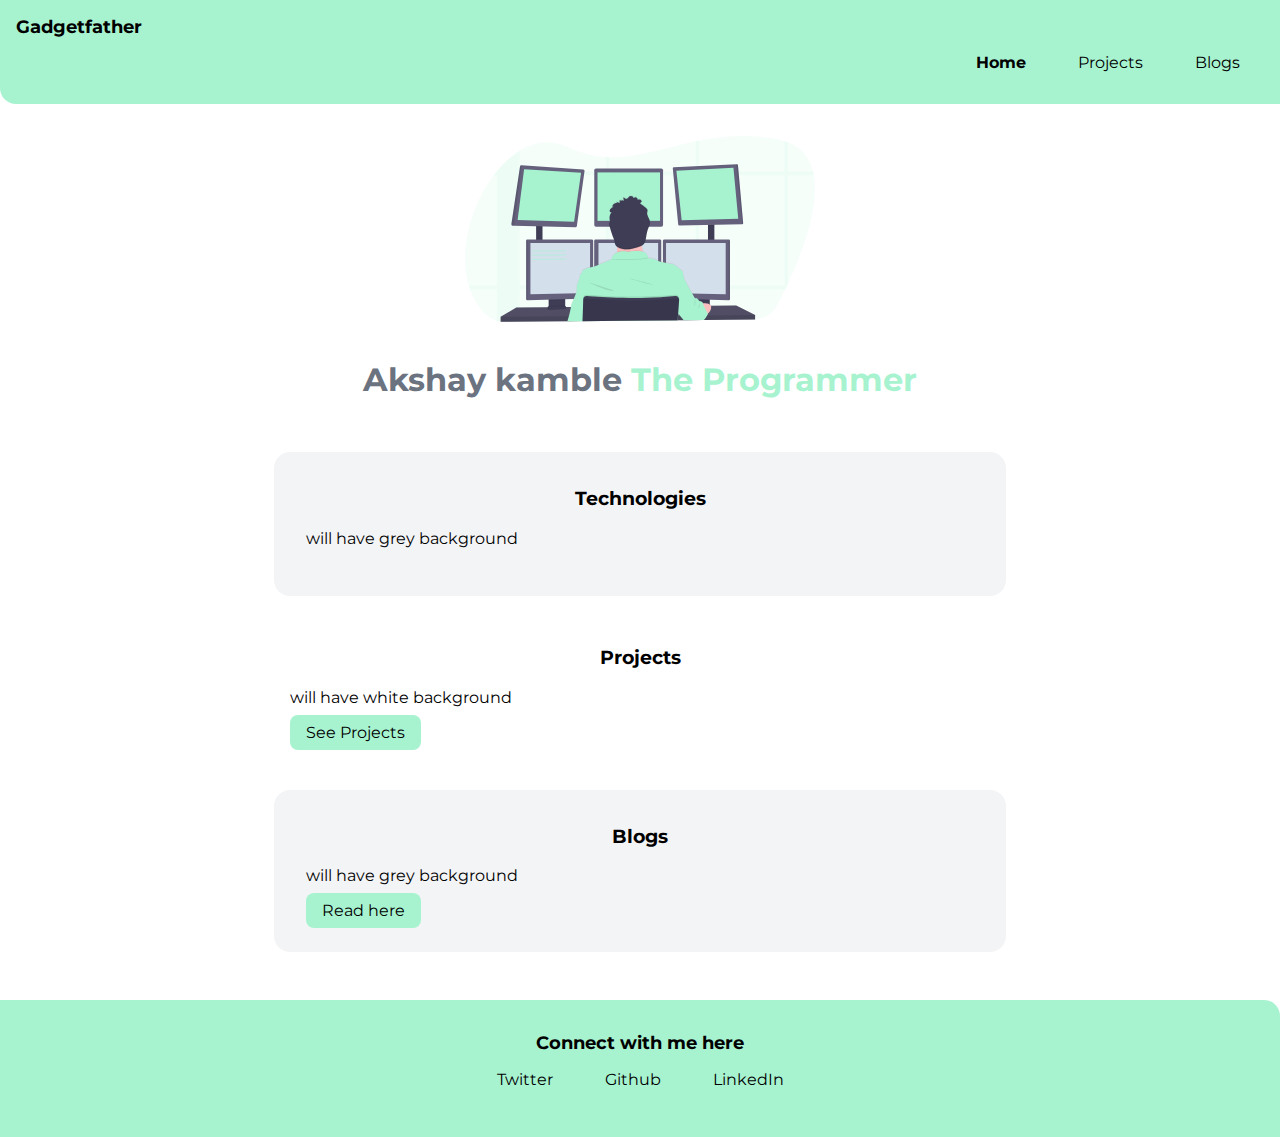
==== index.html @ e3aadf2a "Update index.html" ====
<!DOCTYPE html>
<html lang="en">
<head>
    <meta charset="UTF-8">
    <meta http-equiv="X-UA-Compatible" content="IE=edge">
    <meta name="viewport" content="width=device-width, initial-scale=1.0">
    <link rel="stylesheet" href="style.css">
    <title>Home | Gadgetfather </title>
</head>
<body>
    <nav class="navigation container">
        <div class="nav-brand">Gadgetfather</div>
        <ul class="non-bullet nav-icons">
            <li class="list-inline ">
                <a class="link link-active" href="/">Home</a>
            </li>
            <li class="list-inline">
                <a class="link" href="projects.html">Projects</a>
            </li>
            <li class="list-inline">
                <a class="link" href="blog.html">Blogs</a>
            </li>
        </ul>
    </nav>
    <header class="hero">
        <img class="hero-image" src="/images/hero-image.svg" alt="">
        <h1 class="hero-heading">Akshay kamble <span class="heading-inverted">The Programmer</span> </h1>
    </header>
    
    <section class="section ow center curve">
        <div class="container center space">
            <h3>Technologies</h3>
            <p>will have grey background</p>
        </div>

    </section>

    <section class="section ">
        <div class="container center space ">
            <h3>Projects</h3>
            <p>will have white background</p>
            <a class="primarylink link" href="projects.html">See Projects</a>
        </div>
    </section>

    <section class="section ow center curve">
        <div class="container center space">
            <h3>Blogs</h3>
            <p>will have grey background</p>
            <a class="primarylink link" href="blog.html">Read here</a>
        </div>

    </section>

    <footer class="footer ">
        <div class="footer-header">Connect with me here </div>
        <ul class="social-links non-bullet">
            <li class="list-inline">
                <a class="link" href="https://www.twitter.com/gadgetfather">Twitter</a>
            </li>
            <li class="list-inline">
                <a class="link" href="https://www.github.com/gadgetfather">Github</a>
            </li>
            <li class="list-inline">
                <a class="link" href="https://www.linkedin.com/in/gadgetfather/">LinkedIn</a>
            </li>
        </ul>
    </footer>
    
</body>
</html>
---- style.css ----
@import url('https://fonts.googleapis.com/css2?family=Montserrat:wght@400;700&display=swap');

:root{
    --primary-color: #A7F3D0;
    --grey: 
    #6B7280;
    --ow : 
    #F3F4F6;
}

body{
    font-family: 'Montserrat', sans-serif;
    margin:0px ;
}
hr{
    margin: 2rem 0rem;
}

.container{
    padding-left: 1rem;
    padding-right: 1rem;
}

.center{
    max-width: 700px;
    margin: auto;

}
/* links */
.link{
    text-decoration: none;
    padding: 0.5rem 1rem;
}
.primarylink{
    background-color: var(--primary-color);
    border-radius: 0.5rem;
    color: black;
    
}
.secondarylink{
    color: black;
    border-radius: 0.5rem;
    border: 1px solid var(--primary-color);
}

/* list */
.non-bullet{
    list-style: none;
}
.list-inline{
    display: inline;
    padding:0rem 0.5rem;
}
/* navigation */
.navigation{
    background-color: var(--primary-color);
    color: black;
    padding: 1rem;
    border-bottom-left-radius: 1rem;
}

.navigation .nav-brand{
    font-weight: bold;
    font-size: 1.1rem;
    
}

.navigation .nav-icons {
    text-align: right;
}

.navigation .link{
    color: black;
    }
.navigation .link-active{
    font-weight: bold;
}
/* header */
.hero{
    padding: 2rem;
    
}
.hero .hero-image{
    max-width: 350px;
    display: block;
    margin: auto;
}
.hero .hero-heading{
    text-align: center;
    padding-top: 1rem;
    color: var(--grey);
}
.hero .hero-heading .heading-inverted{
    color: var(--primary-color);
}

/* sections */
.section{
    padding:1rem;
    margin-bottom: 1rem;
}
.section h2,h3{
    text-align: center;
    
}

.ow{
    background-color: var(--ow);

}

/* footer */
.footer{
    background-color: var(--primary-color);
    padding: 2rem;
    text-align: center;
    color: black;
    border-top-right-radius: 1rem;
    margin-top: 3rem;
}
.footer .footer-header{
    font-weight: bold;
    font-size: large;
}
.footer .link{
    color: black;
}

.footer ul{
    padding-inline-start: 0px;
}

/* space */
.space{
    padding-bottom: 1rem;
}

/* curve */
.curve{
    border-radius: 1rem;
}
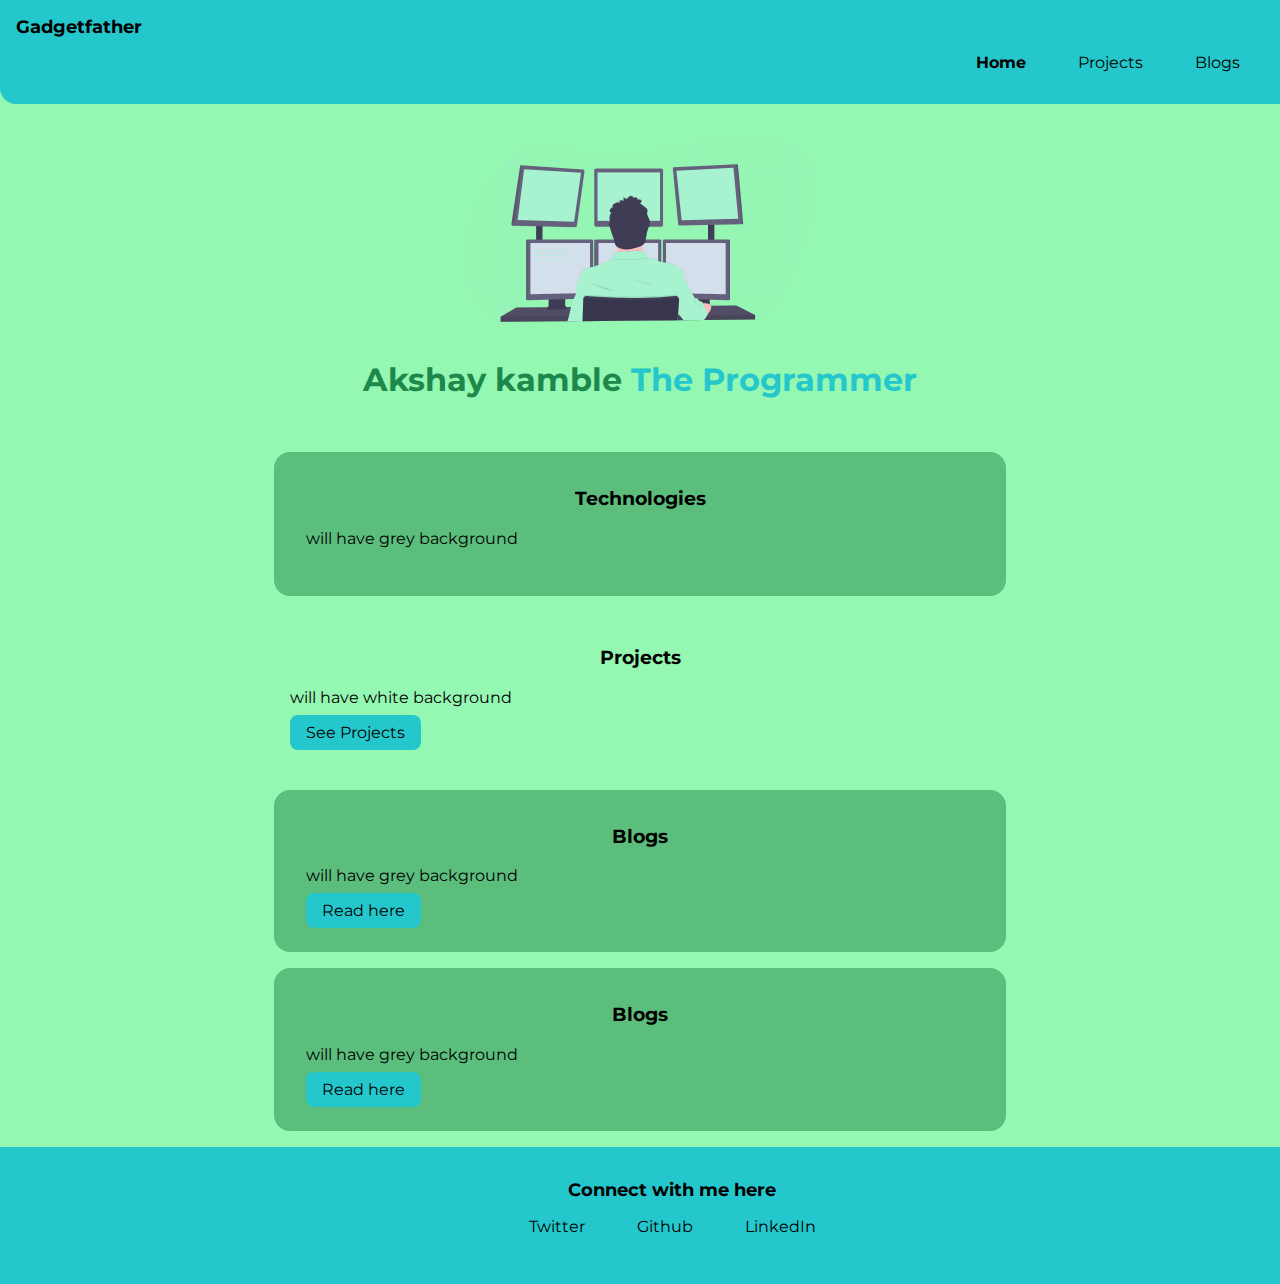
==== commit 40edc78e: "fixed footer" ====
--- a/index.html
+++ b/index.html
@@ -27,7 +27,7 @@
         <h1 class="hero-heading">Akshay kamble <span class="heading-inverted">The Programmer</span> </h1>
     </header>
     
-    <section class="section ow center curve">
+    <section class="section ow center  curve">
         <div class="container center space">
             <h3>Technologies</h3>
             <p>will have grey background</p>
@@ -43,6 +43,14 @@
         </div>
     </section>
 
+    <section class="section ow center curve">
+        <div class="container center space">
+            <h3>Blogs</h3>
+            <p>will have grey background</p>
+            <a class="primarylink link" href="blog.html">Read here</a>
+        </div>
+
+    </section>
     <section class="section ow center curve">
         <div class="container center space">
             <h3>Blogs</h3>
--- a/style.css
+++ b/style.css
@@ -1,16 +1,20 @@
 @import url('https://fonts.googleapis.com/css2?family=Montserrat:wght@400;700&display=swap');
 
 :root{
-    --primary-color: #A7F3D0;
+    --primary-color: #24C7CB;
     --grey: 
-    #6B7280;
+    #1D884C;
     --ow : 
-    #F3F4F6;
+    #5CBE7D;
 }
 
 body{
     font-family: 'Montserrat', sans-serif;
     margin:0px ;
+    background:#94F7B2;
+    min-height: 100vh;
+    /* display: flex; */
+    flex-direction: column;
 }
 hr{
     margin: 2rem 0rem;
@@ -98,6 +102,8 @@
 .section{
     padding:1rem;
     margin-bottom: 1rem;
+    
+
 }
 .section h2,h3{
     text-align: center;
@@ -111,12 +117,14 @@
 
 /* footer */
 .footer{
+    margin-top: auto;
+    width: 100%;
     background-color: var(--primary-color);
     padding: 2rem;
     text-align: center;
     color: black;
     border-top-right-radius: 1rem;
-    margin-top: 3rem;
+   
 }
 .footer .footer-header{
     font-weight: bold;
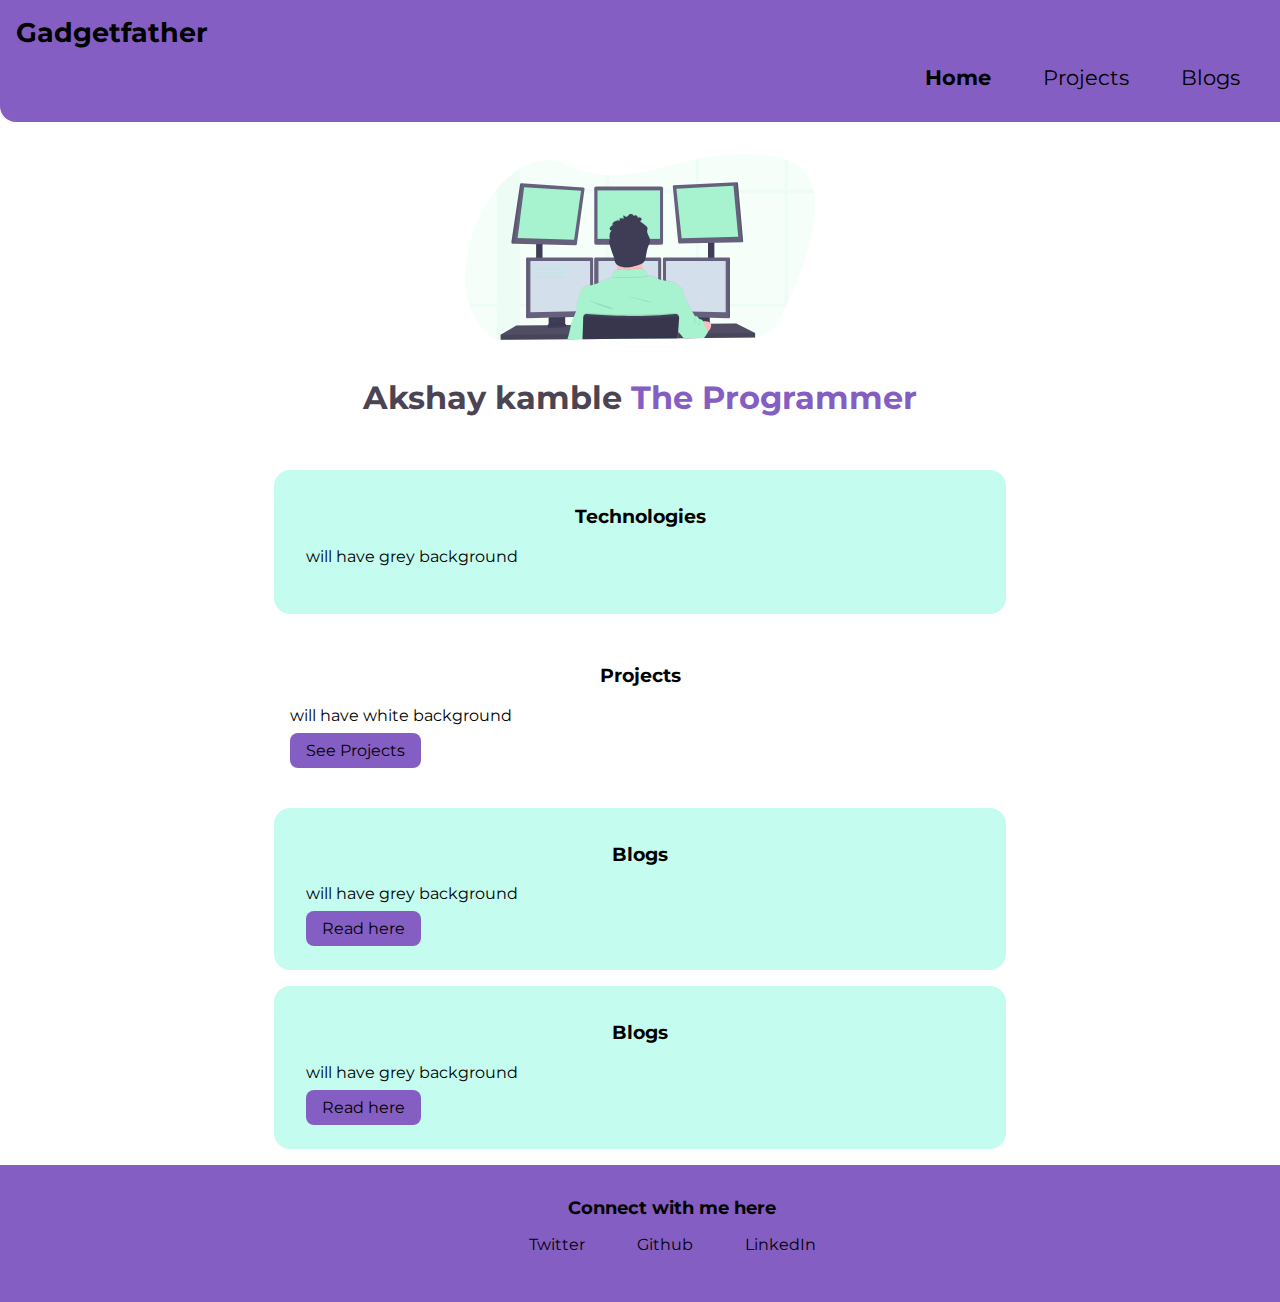
==== commit f624bbcc: "fixed font size in nav" ====
--- a/index.html
+++ b/index.html
@@ -12,13 +12,13 @@
         <div class="nav-brand">Gadgetfather</div>
         <ul class="non-bullet nav-icons">
             <li class="list-inline ">
-                <a class="link link-active" href="/">Home</a>
+                <a class="link link-active font-size" href="/">Home</a>
             </li>
             <li class="list-inline">
-                <a class="link" href="projects.html">Projects</a>
+                <a class="link font-size" href="projects.html">Projects</a>
             </li>
             <li class="list-inline">
-                <a class="link" href="blog.html">Blogs</a>
+                <a class="link font-size" href="blog.html">Blogs</a>
             </li>
         </ul>
     </nav>
--- a/style.css
+++ b/style.css
@@ -1,17 +1,17 @@
 @import url('https://fonts.googleapis.com/css2?family=Montserrat:wght@400;700&display=swap');
 
 :root{
-    --primary-color: #24C7CB;
+    --primary-color: #845EC2;
     --grey: 
-    #1D884C;
+    #4B4453;
     --ow : 
-    #5CBE7D;
+    #C4FCEF;
 }
 
 body{
     font-family: 'Montserrat', sans-serif;
     margin:0px ;
-    background:#94F7B2;
+    /* background:#F9F871; */
     min-height: 100vh;
     /* display: flex; */
     flex-direction: column;
@@ -65,7 +65,7 @@
 
 .navigation .nav-brand{
     font-weight: bold;
-    font-size: 1.1rem;
+    font-size: 1.7rem;
     
 }
 
@@ -146,4 +146,8 @@
 /* curve */
 .curve{
     border-radius: 1rem;
+}
+/* font size */
+.font-size{
+    font-size: 1.3rem;
 }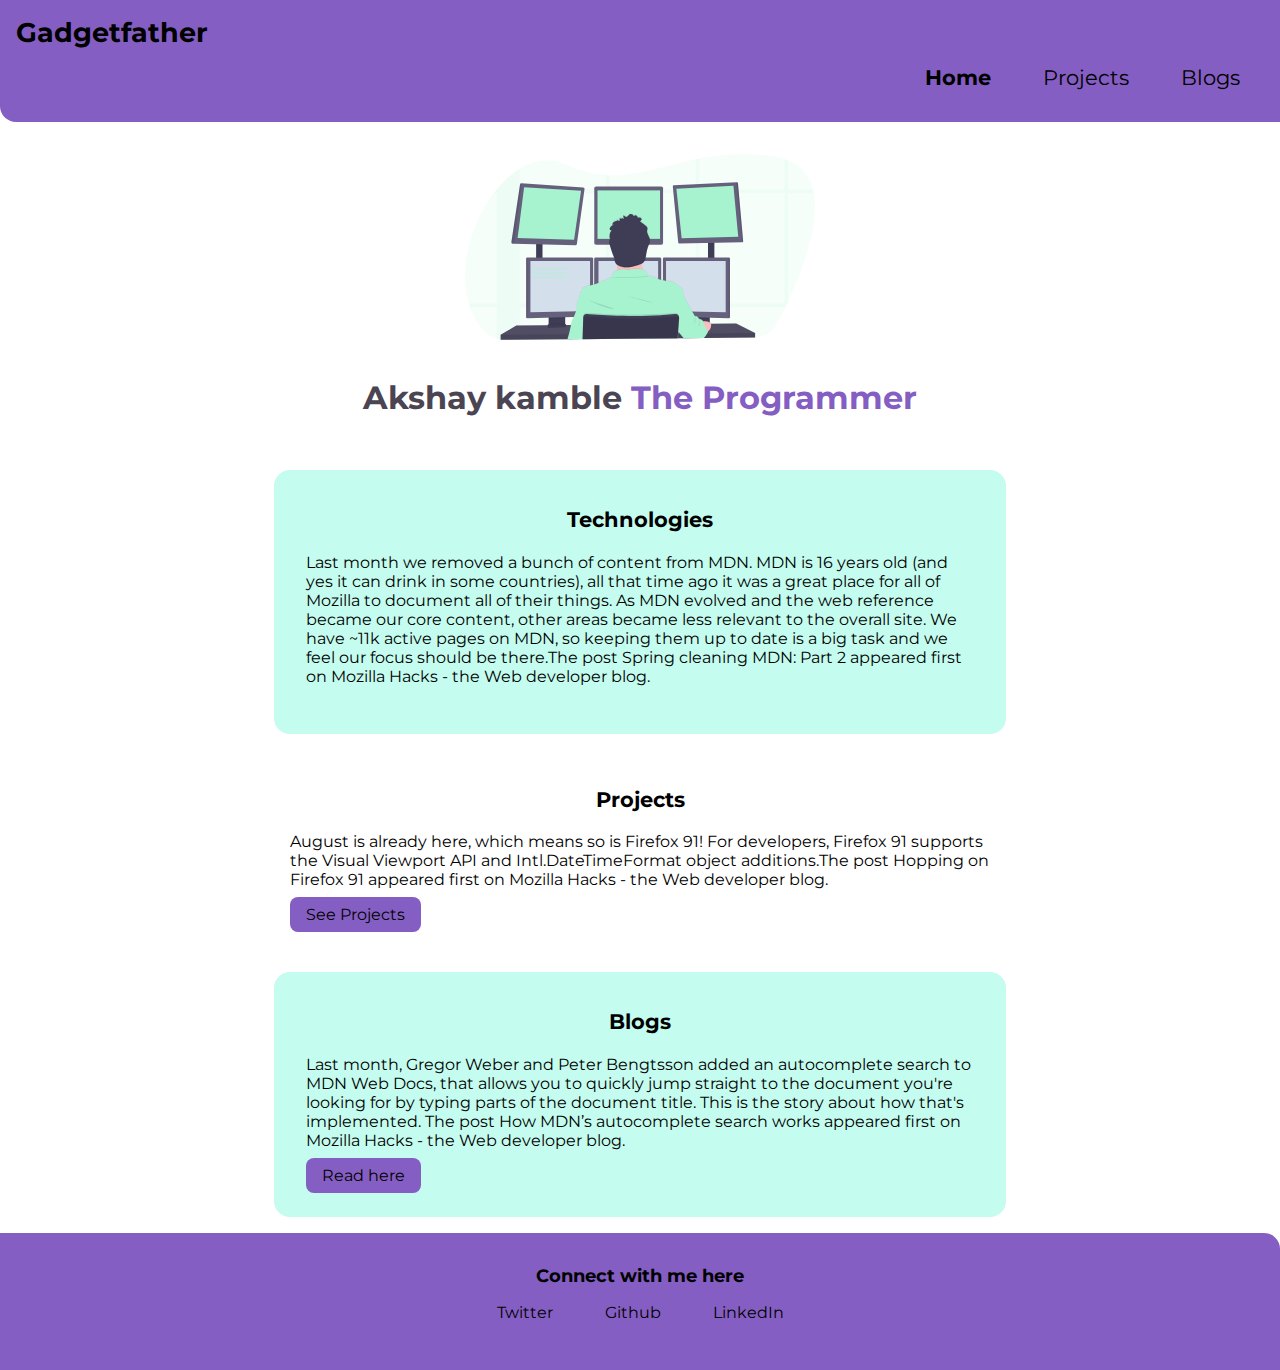
==== commit e2bd25db: "fixed fonts and colors" ====
--- a/index.html
+++ b/index.html
@@ -29,36 +29,29 @@
     
     <section class="section ow center  curve">
         <div class="container center space">
-            <h3>Technologies</h3>
-            <p>will have grey background</p>
+            <h3 class="section-head">Technologies</h3>
+            <p>Last month we removed a bunch of content from MDN. MDN is 16 years old (and yes it can drink in some countries), all that time ago it was a great place for all of Mozilla to document all of their things. As MDN evolved and the web reference became our core content, other areas became less relevant to the overall site. We have ~11k active pages on MDN, so keeping them up to date is a big task and we feel our focus should be there.The post Spring cleaning MDN: Part 2 appeared first on Mozilla Hacks - the Web developer blog.</p>
         </div>
 
     </section>
 
     <section class="section ">
         <div class="container center space ">
-            <h3>Projects</h3>
-            <p>will have white background</p>
+            <h3 class="section-head">Projects</h3>
+            <p>August is already here, which means so is Firefox 91! For developers, Firefox 91 supports the Visual Viewport API and Intl.DateTimeFormat object additions.The post Hopping on Firefox 91 appeared first on Mozilla Hacks - the Web developer blog.</p>
             <a class="primarylink link" href="projects.html">See Projects</a>
         </div>
     </section>
 
     <section class="section ow center curve">
         <div class="container center space">
-            <h3>Blogs</h3>
-            <p>will have grey background</p>
+            <h3 class="section-head">Blogs</h3>
+            <p>Last month, Gregor Weber and Peter Bengtsson added an autocomplete search to MDN Web Docs, that allows you to quickly jump straight to the document you're looking for by typing parts of the document title. This is the story about how that's implemented. The post How MDN’s autocomplete search works appeared first on Mozilla Hacks - the Web developer blog.</p>
             <a class="primarylink link" href="blog.html">Read here</a>
         </div>
 
     </section>
-    <section class="section ow center curve">
-        <div class="container center space">
-            <h3>Blogs</h3>
-            <p>will have grey background</p>
-            <a class="primarylink link" href="blog.html">Read here</a>
-        </div>
-
-    </section>
+    
 
     <footer class="footer ">
         <div class="footer-header">Connect with me here </div>
--- a/style.css
+++ b/style.css
@@ -118,7 +118,7 @@
 /* footer */
 .footer{
     margin-top: auto;
-    width: 100%;
+    width: auto;
     background-color: var(--primary-color);
     padding: 2rem;
     text-align: center;
@@ -150,4 +150,10 @@
 /* font size */
 .font-size{
     font-size: 1.3rem;
+}
+/* section head */
+.section-head{
+    font-size: 1.3rem;
+    
+
 }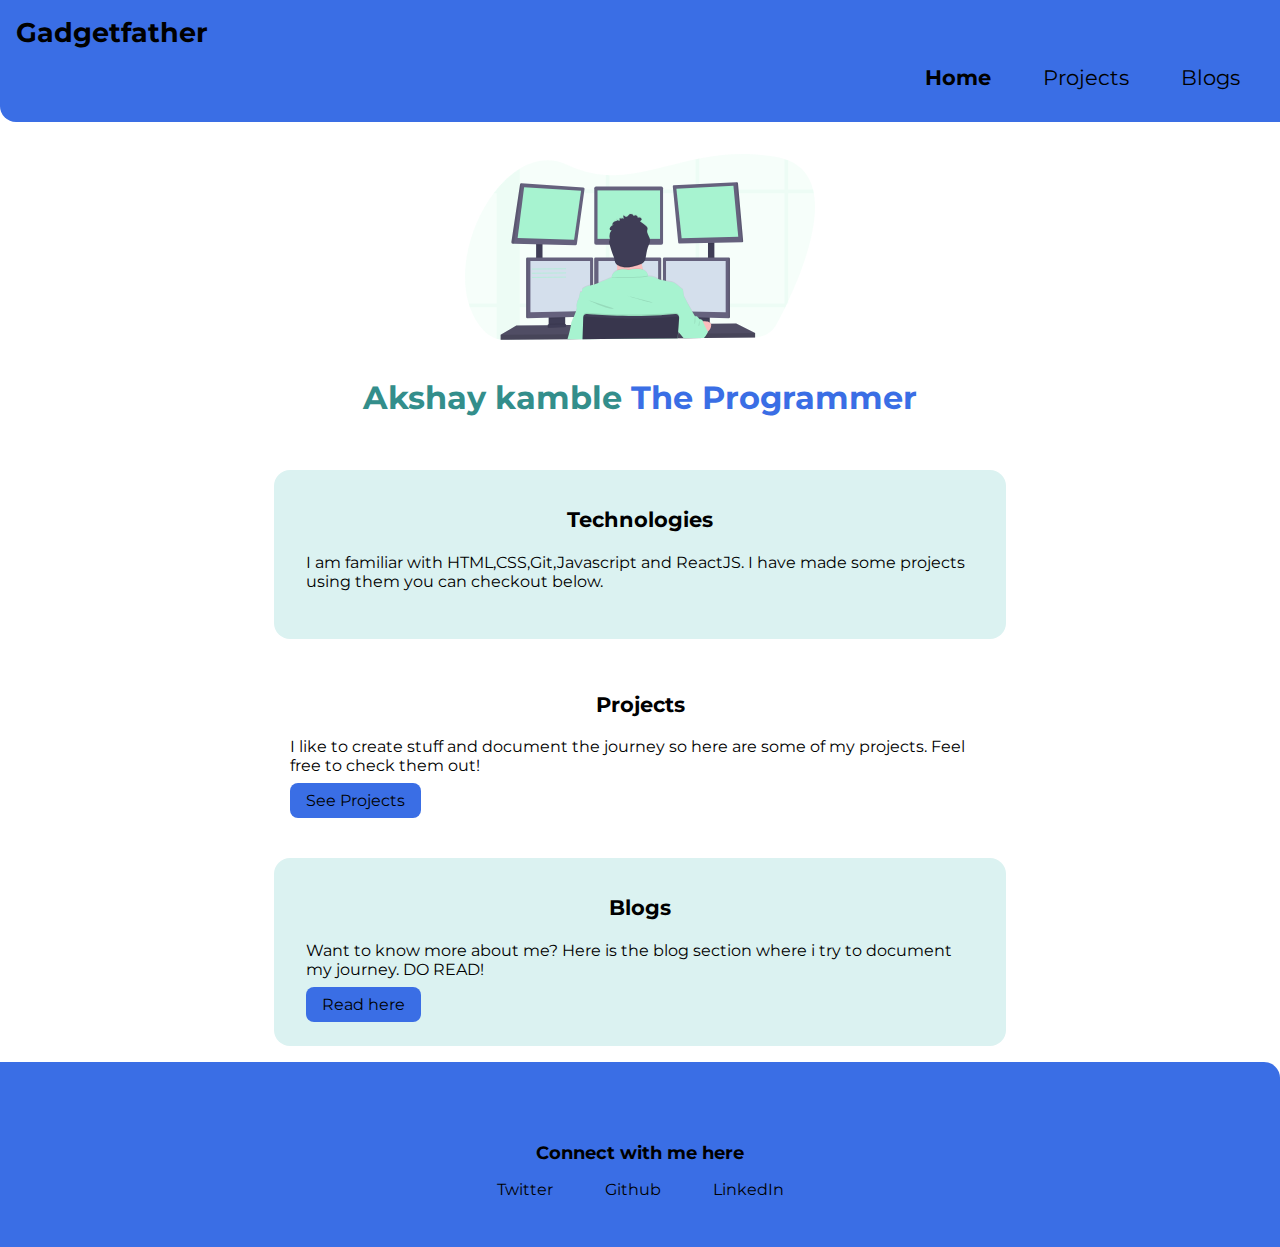
==== commit 91cf2c9d: "changed descriptions" ====
--- a/index.html
+++ b/index.html
@@ -30,7 +30,7 @@
     <section class="section ow center  curve">
         <div class="container center space">
             <h3 class="section-head">Technologies</h3>
-            <p>Last month we removed a bunch of content from MDN. MDN is 16 years old (and yes it can drink in some countries), all that time ago it was a great place for all of Mozilla to document all of their things. As MDN evolved and the web reference became our core content, other areas became less relevant to the overall site. We have ~11k active pages on MDN, so keeping them up to date is a big task and we feel our focus should be there.The post Spring cleaning MDN: Part 2 appeared first on Mozilla Hacks - the Web developer blog.</p>
+            <p>I am familiar with HTML,CSS,Git,Javascript and ReactJS. I have made some projects using them you can checkout below.</p>
         </div>
 
     </section>
@@ -38,7 +38,7 @@
     <section class="section ">
         <div class="container center space ">
             <h3 class="section-head">Projects</h3>
-            <p>August is already here, which means so is Firefox 91! For developers, Firefox 91 supports the Visual Viewport API and Intl.DateTimeFormat object additions.The post Hopping on Firefox 91 appeared first on Mozilla Hacks - the Web developer blog.</p>
+            <p>I like to create stuff and document the journey so here are some of my projects. Feel free to check them out!</p>
             <a class="primarylink link" href="projects.html">See Projects</a>
         </div>
     </section>
@@ -46,7 +46,7 @@
     <section class="section ow center curve">
         <div class="container center space">
             <h3 class="section-head">Blogs</h3>
-            <p>Last month, Gregor Weber and Peter Bengtsson added an autocomplete search to MDN Web Docs, that allows you to quickly jump straight to the document you're looking for by typing parts of the document title. This is the story about how that's implemented. The post How MDN’s autocomplete search works appeared first on Mozilla Hacks - the Web developer blog.</p>
+            <p>Want to know more about me? Here is the blog section where i try to document my journey. DO READ!</p>
             <a class="primarylink link" href="blog.html">Read here</a>
         </div>
 
--- a/style.css
+++ b/style.css
@@ -1,11 +1,11 @@
 @import url('https://fonts.googleapis.com/css2?family=Montserrat:wght@400;700&display=swap');
 
 :root{
-    --primary-color: #845EC2;
+    --primary-color: #3A6EE5;
     --grey: 
-    #4B4453;
+    #338E8B;
     --ow : 
-    #C4FCEF;
+    #DBF2F1;
 }
 
 body{
@@ -124,6 +124,7 @@
     text-align: center;
     color: black;
     border-top-right-radius: 1rem;
+    padding-top: 5rem;
    
 }
 .footer .footer-header{
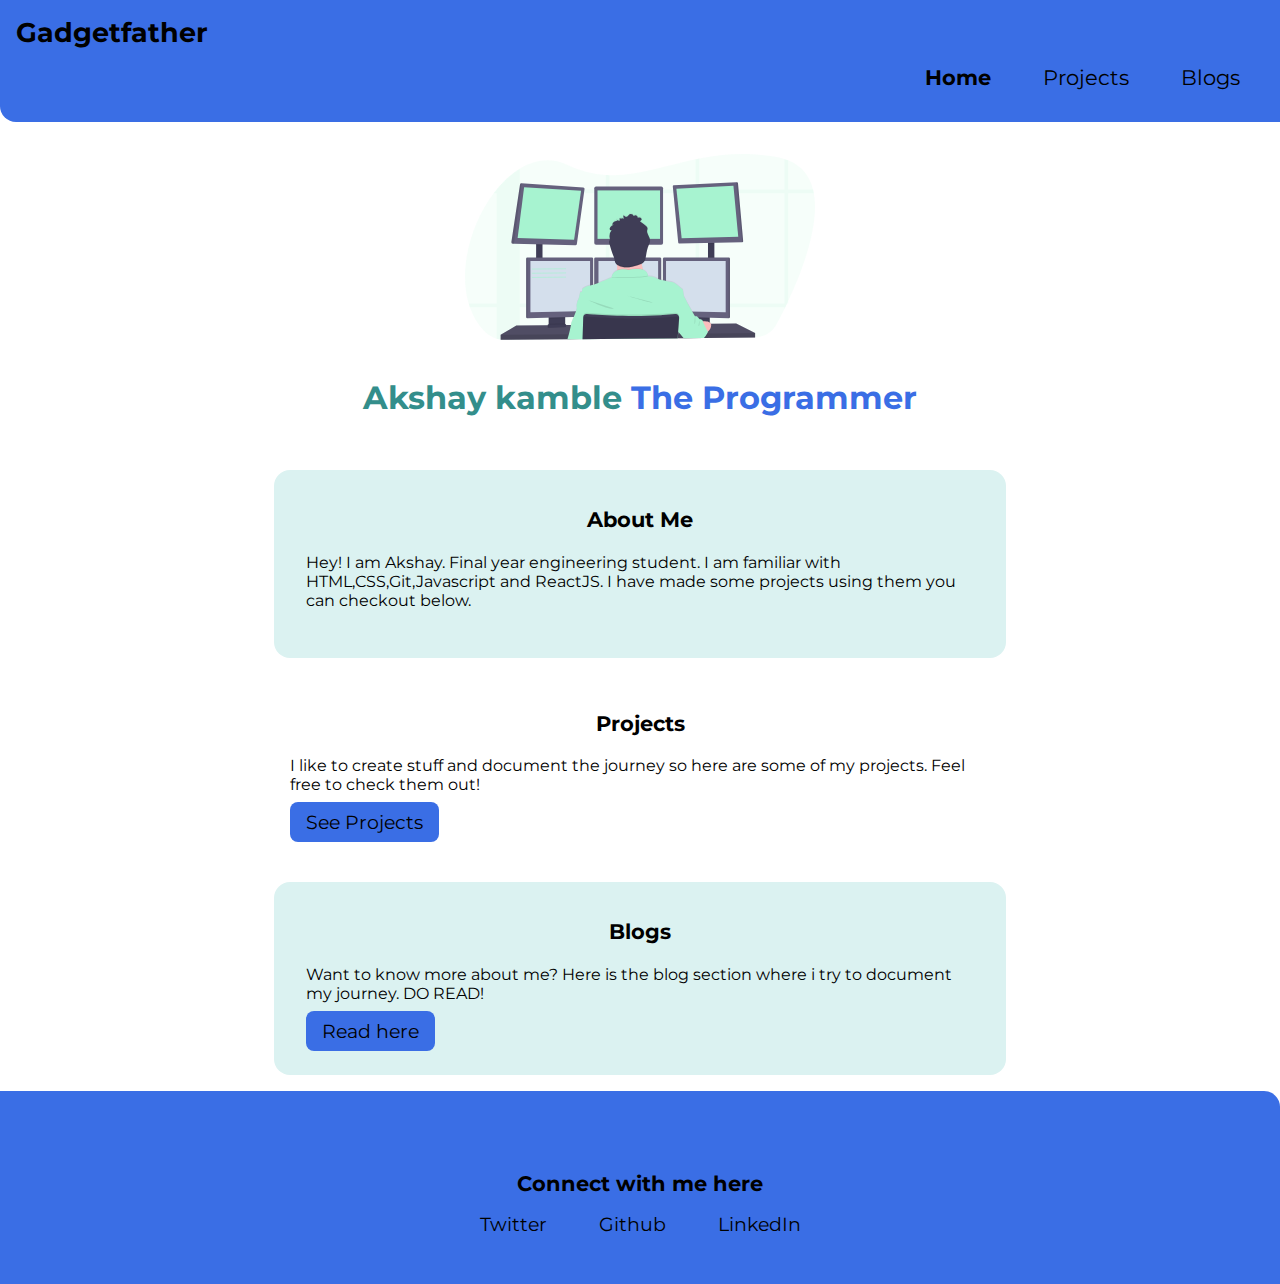
==== commit 11581a26: "Update index.html" ====
--- a/index.html
+++ b/index.html
@@ -29,8 +29,8 @@
     
     <section class="section ow center  curve">
         <div class="container center space">
-            <h3 class="section-head">Technologies</h3>
-            <p>I am familiar with HTML,CSS,Git,Javascript and ReactJS. I have made some projects using them you can checkout below.</p>
+            <h3 class="section-head">About Me</h3>
+            <p>Hey! I am Akshay. Final year engineering student. I am familiar with HTML,CSS,Git,Javascript and ReactJS. I have made some projects using them you can checkout below.</p>
         </div>
 
     </section>
--- a/style.css
+++ b/style.css
@@ -34,6 +34,11 @@
 .link{
     text-decoration: none;
     padding: 0.5rem 1rem;
+    font-size: 120%;
+}
+.link:hover{
+    background-color: azure;
+    border-radius: 5px;
 }
 .primarylink{
     background-color: var(--primary-color);
@@ -129,7 +134,7 @@
 }
 .footer .footer-header{
     font-weight: bold;
-    font-size: large;
+    font-size: 130%;
 }
 .footer .link{
     color: black;
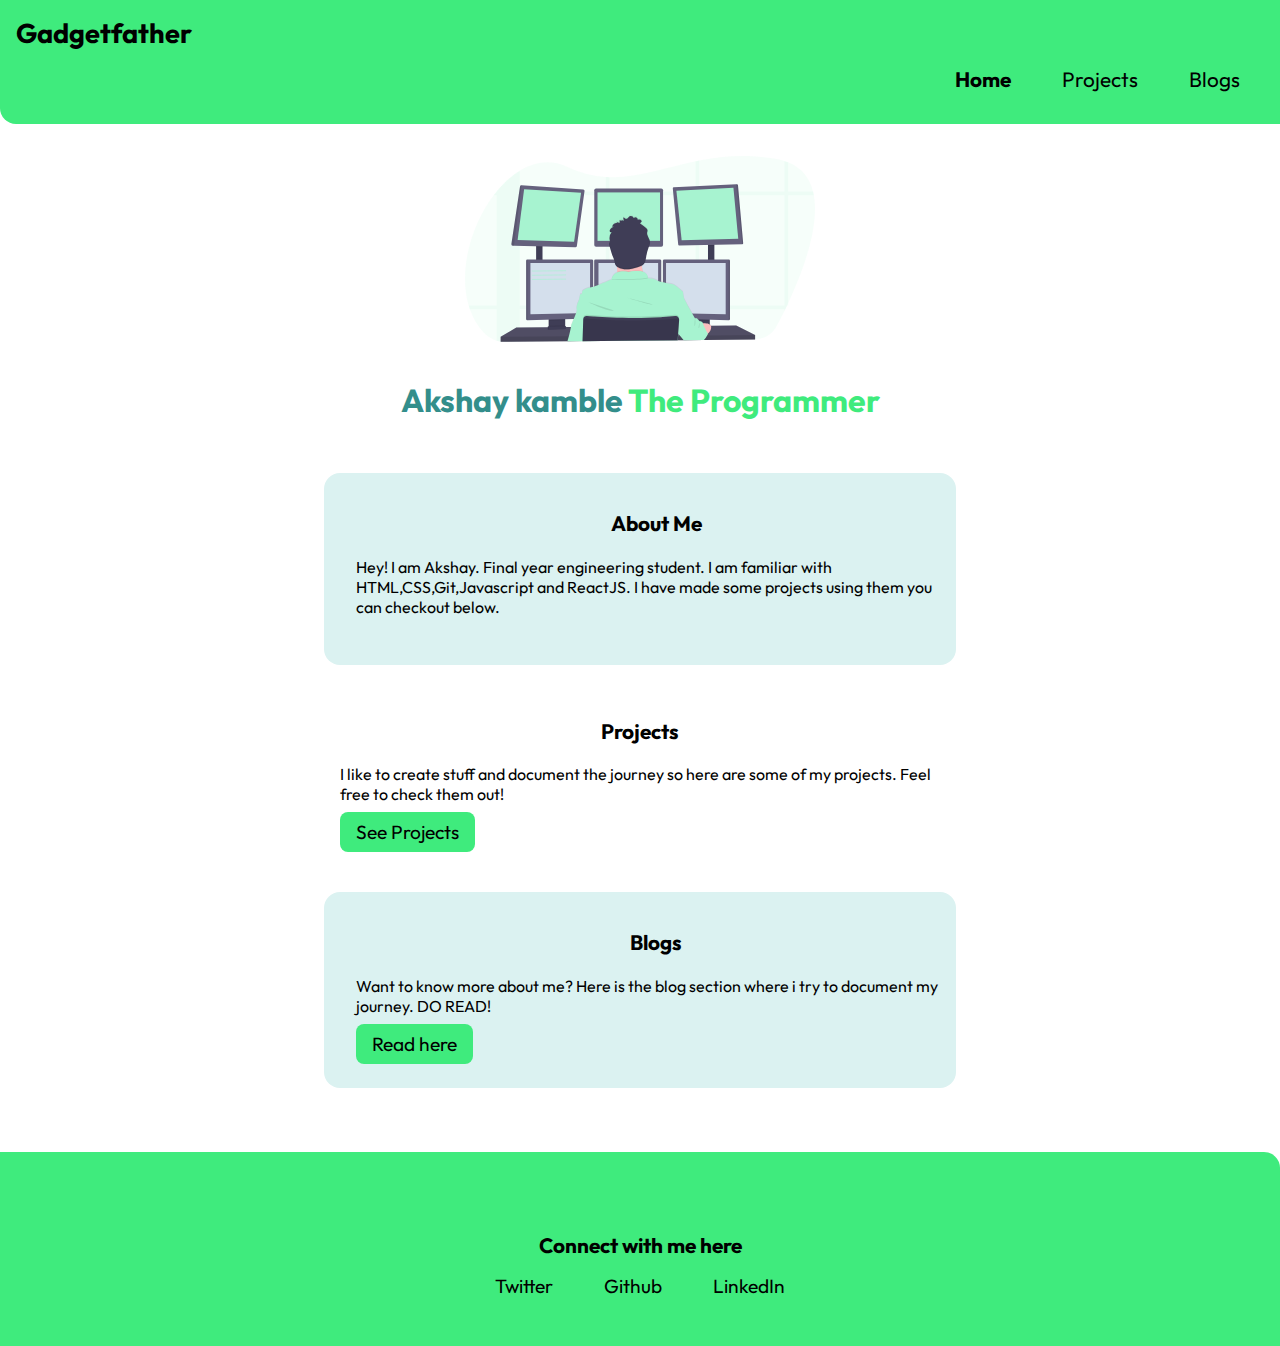
==== commit 2bffc7e1: "changed primary color" ====
--- a/index.html
+++ b/index.html
@@ -43,7 +43,7 @@
         </div>
     </section>
 
-    <section class="section ow center curve">
+    <section class="section ow center curve distance">
         <div class="container center space">
             <h3 class="section-head">Blogs</h3>
             <p>Want to know more about me? Here is the blog section where i try to document my journey. DO READ!</p>
--- a/style.css
+++ b/style.css
@@ -1,7 +1,7 @@
-@import url('https://fonts.googleapis.com/css2?family=Montserrat:wght@400;700&display=swap');
+@import url('https://fonts.googleapis.com/css2?family=Outfit&display=swap');@import url('https://fonts.googleapis.com/css2?family=Montserrat:wght@400;700&display=swap');
 
 :root{
-    --primary-color: #3A6EE5;
+    --primary-color: #3FEB7D;
     --grey: 
     #338E8B;
     --ow : 
@@ -9,11 +9,14 @@
 }
 
 body{
-    font-family: 'Montserrat', sans-serif;
+    font-family: 'Outfit', sans-serif;
     margin:0px ;
     /* background:#F9F871; */
     min-height: 100vh;
     /* display: flex; */
+    flex-direction: column;
+    min-height: 100vh;
+    display: flex;
     flex-direction: column;
 }
 hr{
@@ -28,6 +31,7 @@
 .center{
     max-width: 700px;
     margin: auto;
+    width: 600px;
 
 }
 /* links */
@@ -130,6 +134,7 @@
     color: black;
     border-top-right-radius: 1rem;
     padding-top: 5rem;
+    
    
 }
 .footer .footer-header{
@@ -162,4 +167,7 @@
     font-size: 1.3rem;
     
 
+}
+.distance{
+    margin-bottom: 4rem;
 }